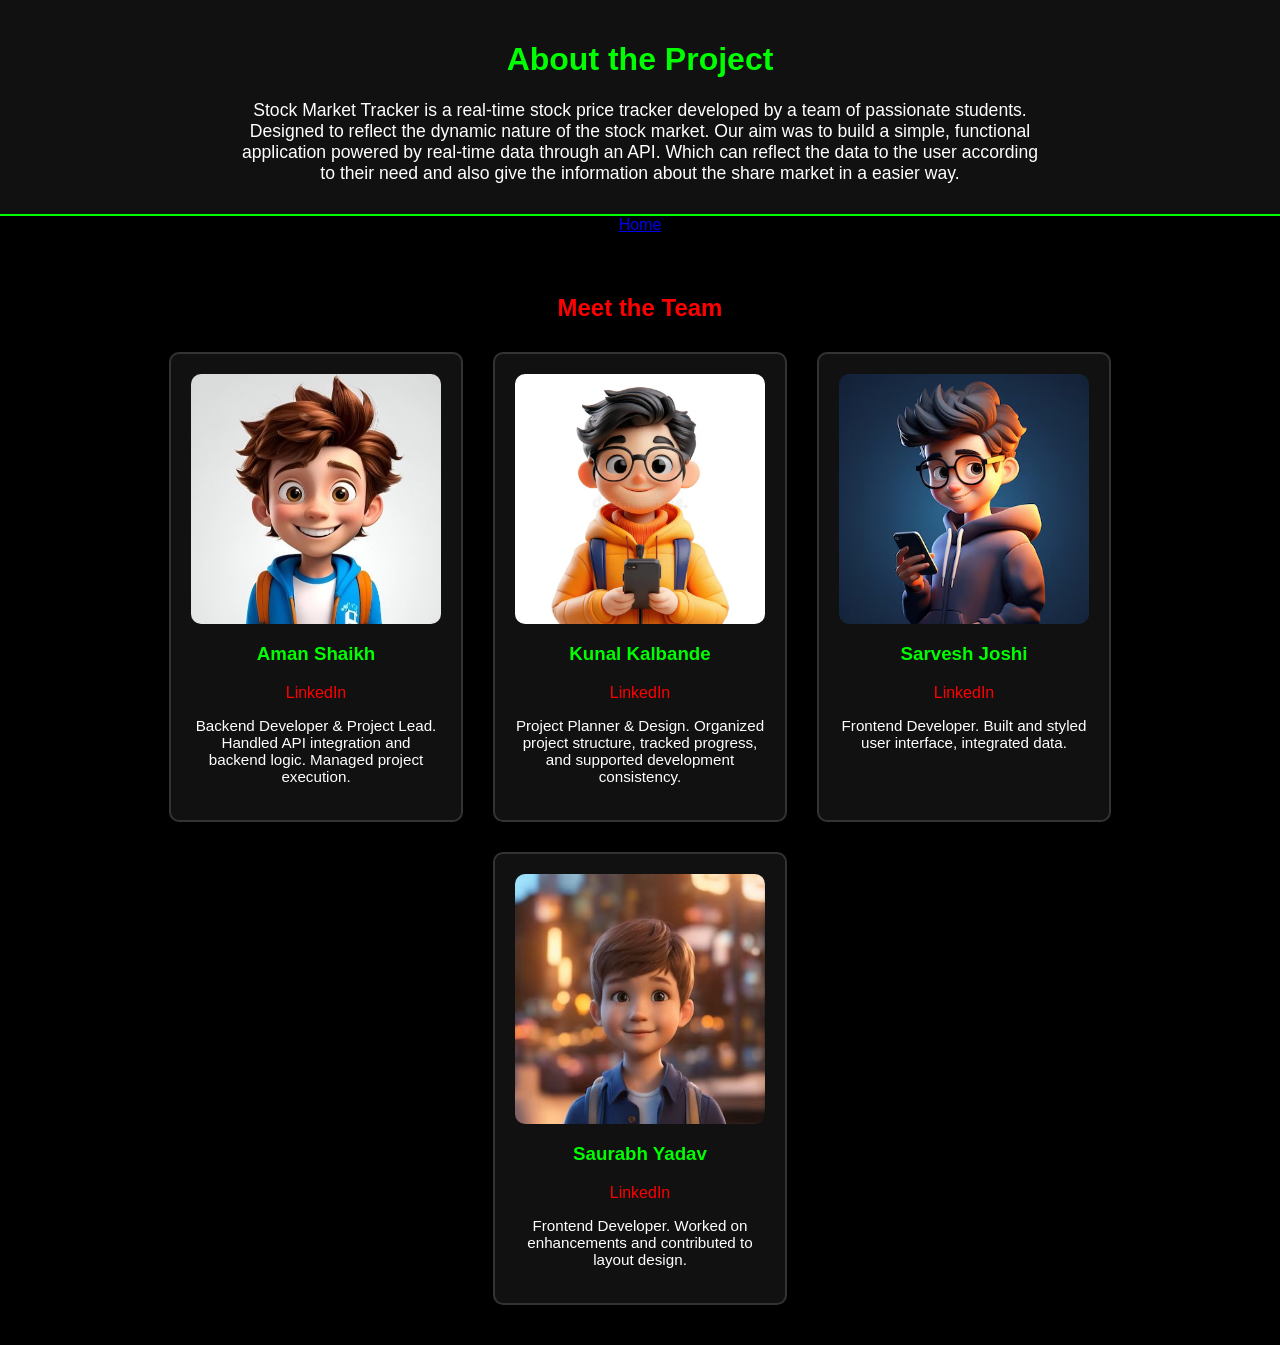
==== aboutus.html @ d7db42cd "Add files via upload" ====
<!DOCTYPE html>
<html lang="en">
<head>
    <meta charset="UTF-8">
    <meta name="viewport" content="width=device-width, initial-scale=1.0">
    <title>About Us - StockTrack</title>
    <style>
        body {
            background-color: #000;
            color: #fff;
            font-family: Arial, sans-serif;
            margin: 0;
            padding: 0;
        }

        header {
            padding: 20px;
            text-align: center;
            background-color: #111;
            border-bottom: 2px solid #0f0;
        }

        header h1 {
            color: #0f0;
        }

        header p {
            max-width: 800px;
            margin: 10px auto;
            font-size: 1.1em;
        }

        .team-section {
            padding: 40px 20px;
            text-align: center;
        }

        .team-section h2 {
            color: #f00;
            margin-bottom: 30px;
        }

        .team-container {
            display: flex;
            flex-wrap: wrap;
            justify-content: center;
            gap: 30px;
        }

        .team-member {
            background-color: #111;
            padding: 20px;
            border: 2px solid #333;
            border-radius: 10px;
            width: 250px;
            transition: transform 0.3s ease;
        }

        .team-member:hover {
            transform: scale(1.05);
            border-color: #0f0;
        }

        .team-member img {
            width: 100%;
            height: auto;
            border-radius: 10px;
        }

        .team-member h3 {
            margin-top: 15px;
            color: #0f0;
        }

        .team-member a {
            display: block;
            margin: 10px 0;
            color: #f00;
            text-decoration: none;
        }

        .team-member a:hover {
            text-decoration: underline;
        }

        .team-member p {
            font-size: 0.95em;
        }
    </style>
</head>
<body>
    <header>
        <h1>About the Project</h1>
        <p>Stock Market Tracker is a real-time stock price tracker developed by a team of passionate students. Designed to reflect the dynamic nature of the stock market. Our aim was to build a simple, functional application powered by real-time data through an API. Which can reflect the data to the user according to their need and also give the information about the share market in a easier way. </p>
    </header>
 <center><nav>
    <a href="index.html">Home</a>
</nav></center>

    <section class="team-section">
        <h2>Meet the Team</h2>
        <div class="team-container">

            <div class="team-member">
                <img src="pic1.jpeg" alt="Your Name">
                <h3>Aman Shaikh</h3>
                <a href="https://www.linkedin.com/in/aman-shaikh-879334292?utm_source=share&utm_campaign=share_via&utm_content=profile&utm_medium=android_app " target="_blank">LinkedIn</a>
                <p>Backend Developer & Project Lead. Handled API integration and backend logic. Managed project execution.</p>
            </div>

            <div class="team-member">
                <img src="pic2.jpeg" alt="Member 2">
                <h3>Kunal Kalbande</h3>
                <a href="https://www.linkedin.com/in/kunalkalbande05/" target="_blank">LinkedIn</a>
                <p>Project Planner & Design. Organized project structure, tracked progress, and supported development consistency.</p>
            </div>

            <div class="team-member">
                <img src="pic3.jpeg" alt="Member 3">
                <h3>Sarvesh Joshi</h3>
                <a href="https://www.linkedin.com/in/sarveshjoshiexe/" target="_blank">LinkedIn</a>
                <p>Frontend Developer. Built and styled user interface, integrated data.</p>
            </div>

            <div class="team-member">
                <img src="pic4.jpeg" alt="Member 4">
                <h3>Saurabh Yadav</h3>
                <a href="https://www.linkedin.com/in/saurabhyadav0866/" target="_blank">LinkedIn</a>
                <p>Frontend Developer. Worked on enhancements and contributed to layout design.</p>
            </div>
	

        </div>
    </section>
</body>
</html>
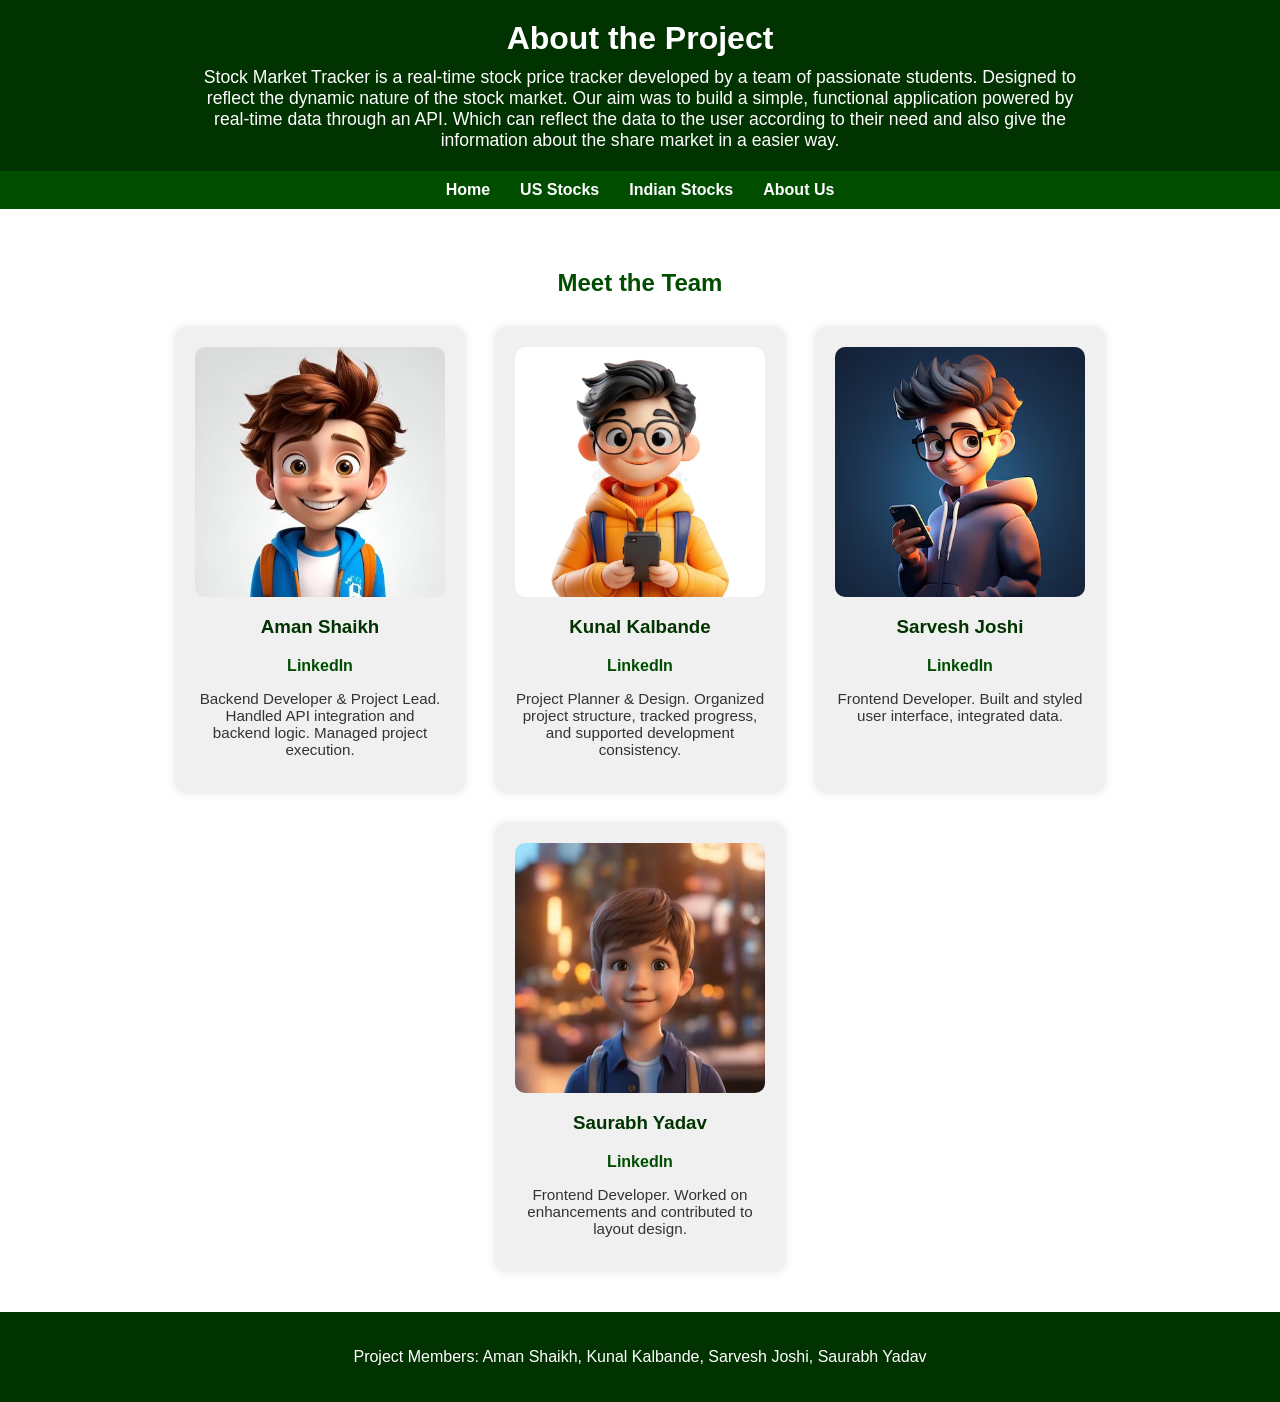
==== commit 660a2651: "Update aboutus.html" ====
--- a/aboutus.html
+++ b/aboutus.html
@@ -1,136 +1,161 @@
 <!DOCTYPE html>
 <html lang="en">
 <head>
-    <meta charset="UTF-8">
-    <meta name="viewport" content="width=device-width, initial-scale=1.0">
-    <title>About Us - StockTrack</title>
-    <style>
-        body {
-            background-color: #000;
-            color: #fff;
-            font-family: Arial, sans-serif;
-            margin: 0;
-            padding: 0;
-        }
+  <meta charset="UTF-8">
+  <meta name="viewport" content="width=device-width, initial-scale=1.0">
+  <title>About Us - StockTrack</title>
+  <style>
+    body {
+      background-color: #ffffff;
+      color: #000000;
+      font-family: Arial, sans-serif;
+      margin: 0;
+      padding: 0;
+    }
 
-        header {
-            padding: 20px;
-            text-align: center;
-            background-color: #111;
-            border-bottom: 2px solid #0f0;
-        }
+    header, footer {
+      background-color: #003300;
+      color: white;
+      text-align: center;
+      padding: 20px;
+    }
 
-        header h1 {
-            color: #0f0;
-        }
+    nav {
+      background-color: #004d00;
+      display: flex;
+      justify-content: center;
+      padding: 10px;
+    }
 
-        header p {
-            max-width: 800px;
-            margin: 10px auto;
-            font-size: 1.1em;
-        }
+    nav a {
+      color: white;
+      margin: 0 15px;
+      text-decoration: none;
+      font-weight: bold;
+    }
 
-        .team-section {
-            padding: 40px 20px;
-            text-align: center;
-        }
+    header h1 {
+      margin: 0;
+    }
 
-        .team-section h2 {
-            color: #f00;
-            margin-bottom: 30px;
-        }
+    header p {
+      max-width: 900px;
+      margin: 10px auto 0;
+      font-size: 1.1em;
+    }
 
-        .team-container {
-            display: flex;
-            flex-wrap: wrap;
-            justify-content: center;
-            gap: 30px;
-        }
+    .team-section {
+      padding: 40px 20px;
+      text-align: center;
+    }
 
-        .team-member {
-            background-color: #111;
-            padding: 20px;
-            border: 2px solid #333;
-            border-radius: 10px;
-            width: 250px;
-            transition: transform 0.3s ease;
-        }
+    .team-section h2 {
+      color: #004d00;
+      margin-bottom: 30px;
+    }
 
-        .team-member:hover {
-            transform: scale(1.05);
-            border-color: #0f0;
-        }
+    .team-container {
+      display: flex;
+      flex-wrap: wrap;
+      justify-content: center;
+      gap: 30px;
+    }
 
-        .team-member img {
-            width: 100%;
-            height: auto;
-            border-radius: 10px;
-        }
+    .team-member {
+      background-color: #f0f0f0;
+      padding: 20px;
+      border-radius: 10px;
+      width: 250px;
+      box-shadow: 0 0 10px rgba(0,0,0,0.1);
+      transition: transform 0.3s ease;
+    }
 
-        .team-member h3 {
-            margin-top: 15px;
-            color: #0f0;
-        }
+    .team-member:hover {
+      transform: scale(1.05);
+      box-shadow: 0 0 15px rgba(0, 77, 0, 0.4);
+    }
 
-        .team-member a {
-            display: block;
-            margin: 10px 0;
-            color: #f00;
-            text-decoration: none;
-        }
+    .team-member img {
+      width: 100%;
+      height: auto;
+      border-radius: 10px;
+    }
 
-        .team-member a:hover {
-            text-decoration: underline;
-        }
+    .team-member h3 {
+      margin-top: 15px;
+      color: #003300;
+    }
 
-        .team-member p {
-            font-size: 0.95em;
-        }
-    </style>
+    .team-member a {
+      display: block;
+      margin: 10px 0;
+      color: #004d00;
+      font-weight: bold;
+      text-decoration: none;
+    }
+
+    .team-member a:hover {
+      text-decoration: underline;
+    }
+
+    .team-member p {
+      font-size: 0.95em;
+      color: #333;
+    }
+  </style>
 </head>
 <body>
-    <header>
-        <h1>About the Project</h1>
-        <p>Stock Market Tracker is a real-time stock price tracker developed by a team of passionate students. Designed to reflect the dynamic nature of the stock market. Our aim was to build a simple, functional application powered by real-time data through an API. Which can reflect the data to the user according to their need and also give the information about the share market in a easier way. </p>
-    </header>
- <center><nav>
+
+  <header>
+    <h1>About the Project</h1>
+    <p>Stock Market Tracker is a real-time stock price tracker developed by a team of passionate students. Designed to reflect the dynamic nature of the stock market. Our aim was to build a simple, functional application powered by real-time data through an API. Which can reflect the data to the user according to their need and also give the information about the share market in a easier way.</p>
+  </header>
+
+  <nav>
     <a href="index.html">Home</a>
-</nav></center>
+    <a href="us.html">US Stocks</a>
+    <a href="india.html">Indian Stocks</a>
+    <a href="aboutus.html">About Us</a>
+  </nav>
 
-    <section class="team-section">
-        <h2>Meet the Team</h2>
-        <div class="team-container">
+  <section class="team-section">
+    <h2>Meet the Team</h2>
+    <div class="team-container">
 
-            <div class="team-member">
-                <img src="pic1.jpeg" alt="Your Name">
-                <h3>Aman Shaikh</h3>
-                <a href="https://www.linkedin.com/in/aman-shaikh-879334292?utm_source=share&utm_campaign=share_via&utm_content=profile&utm_medium=android_app " target="_blank">LinkedIn</a>
-                <p>Backend Developer & Project Lead. Handled API integration and backend logic. Managed project execution.</p>
-            </div>
+      <div class="team-member">
+        <img src="pic1.jpeg" alt="Aman Shaikh">
+        <h3>Aman Shaikh</h3>
+        <a href="https://www.linkedin.com/in/aman-shaikh-879334292" target="_blank">LinkedIn</a>
+        <p>Backend Developer & Project Lead. Handled API integration and backend logic. Managed project execution.</p>
+      </div>
 
-            <div class="team-member">
-                <img src="pic2.jpeg" alt="Member 2">
-                <h3>Kunal Kalbande</h3>
-                <a href="https://www.linkedin.com/in/kunalkalbande05/" target="_blank">LinkedIn</a>
-                <p>Project Planner & Design. Organized project structure, tracked progress, and supported development consistency.</p>
-            </div>
+      <div class="team-member">
+        <img src="pic2.jpeg" alt="Kunal Kalbande">
+        <h3>Kunal Kalbande</h3>
+        <a href="https://www.linkedin.com/in/kunalkalbande05/" target="_blank">LinkedIn</a>
+        <p>Project Planner & Design. Organized project structure, tracked progress, and supported development consistency.</p>
+      </div>
 
-            <div class="team-member">
-                <img src="pic3.jpeg" alt="Member 3">
-                <h3>Sarvesh Joshi</h3>
-                <a href="https://www.linkedin.com/in/sarveshjoshiexe/" target="_blank">LinkedIn</a>
-                <p>Frontend Developer. Built and styled user interface, integrated data.</p>
-            </div>
+      <div class="team-member">
+        <img src="pic3.jpeg" alt="Sarvesh Joshi">
+        <h3>Sarvesh Joshi</h3>
+        <a href="https://www.linkedin.com/in/sarveshjoshiexe/" target="_blank">LinkedIn</a>
+        <p>Frontend Developer. Built and styled user interface, integrated data.</p>
+      </div>
 
-            <div class="team-member">
-                <img src="pic4.jpeg" alt="Member 4">
-                <h3>Saurabh Yadav</h3>
-                <a href="https://www.linkedin.com/in/saurabhyadav0866/" target="_blank">LinkedIn</a>
-                <p>Frontend Developer. Worked on enhancements and contributed to layout design.</p>
-            </div>
-	
+      <div class="team-member">
+        <img src="pic4.jpeg" alt="Saurabh Yadav">
+        <h3>Saurabh Yadav</h3>
+        <a href="https://www.linkedin.com/in/saurabhyadav0866/" target="_blank">LinkedIn</a>
+        <p>Frontend Developer. Worked on enhancements and contributed to layout design.</p>
+      </div>
 
-        </div>
-    </section>
+    </div>
+  </section>
+
+  <footer>
+    <p>Project Members: Aman Shaikh, Kunal Kalbande, Sarvesh Joshi, Saurabh Yadav</p>
+  </footer>
+
 </body>
 </html>
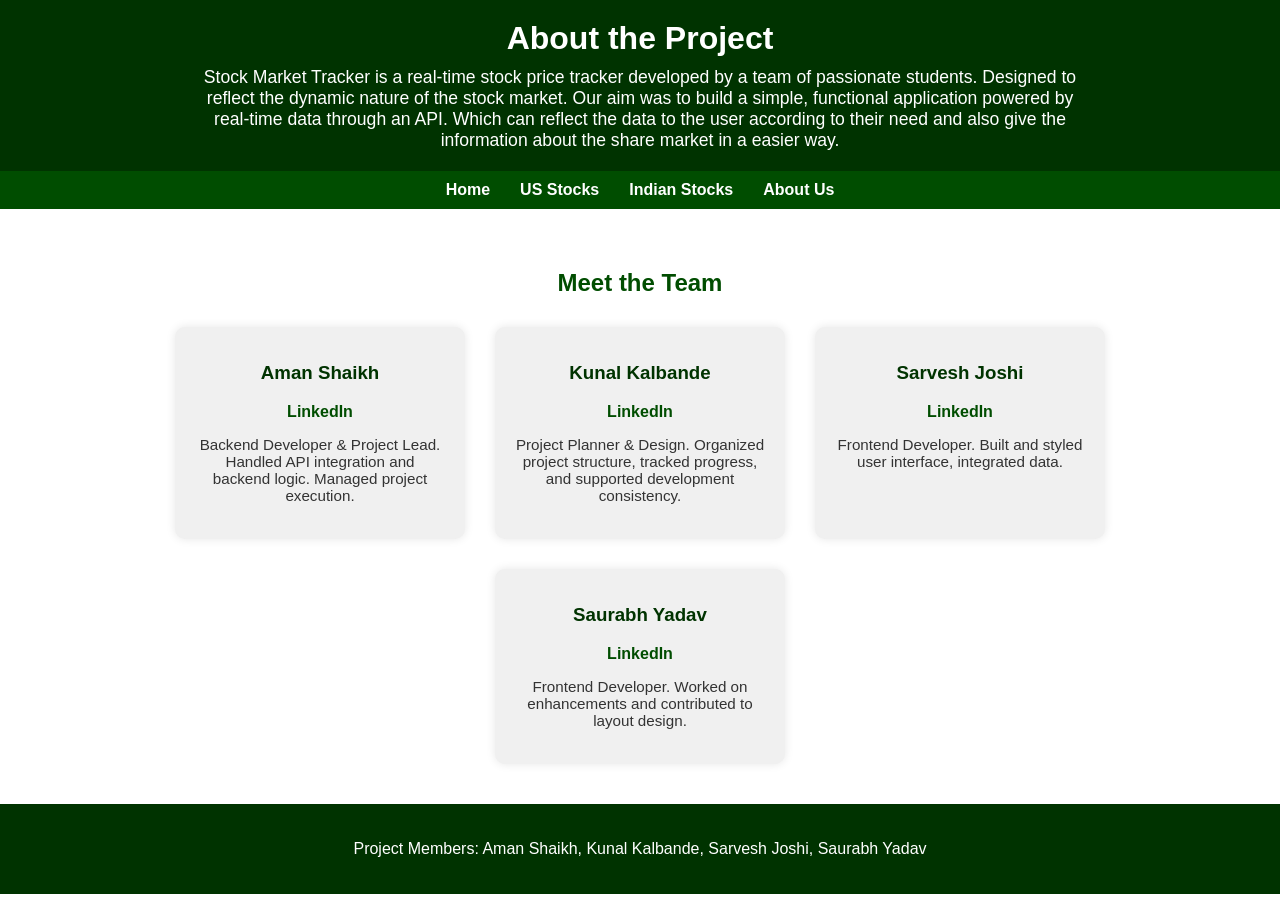
==== commit 194a91b4: "Update aboutus.html" ====
--- a/aboutus.html
+++ b/aboutus.html
@@ -123,28 +123,28 @@
     <div class="team-container">
 
       <div class="team-member">
-        <img src="pic1.jpeg" alt="Aman Shaikh">
+        
         <h3>Aman Shaikh</h3>
         <a href="https://www.linkedin.com/in/aman-shaikh-879334292" target="_blank">LinkedIn</a>
         <p>Backend Developer & Project Lead. Handled API integration and backend logic. Managed project execution.</p>
       </div>
 
       <div class="team-member">
-        <img src="pic2.jpeg" alt="Kunal Kalbande">
+        
         <h3>Kunal Kalbande</h3>
         <a href="https://www.linkedin.com/in/kunalkalbande05/" target="_blank">LinkedIn</a>
         <p>Project Planner & Design. Organized project structure, tracked progress, and supported development consistency.</p>
       </div>
 
       <div class="team-member">
-        <img src="pic3.jpeg" alt="Sarvesh Joshi">
+        
         <h3>Sarvesh Joshi</h3>
         <a href="https://www.linkedin.com/in/sarveshjoshiexe/" target="_blank">LinkedIn</a>
         <p>Frontend Developer. Built and styled user interface, integrated data.</p>
       </div>
 
       <div class="team-member">
-        <img src="pic4.jpeg" alt="Saurabh Yadav">
+        
         <h3>Saurabh Yadav</h3>
         <a href="https://www.linkedin.com/in/saurabhyadav0866/" target="_blank">LinkedIn</a>
         <p>Frontend Developer. Worked on enhancements and contributed to layout design.</p>
